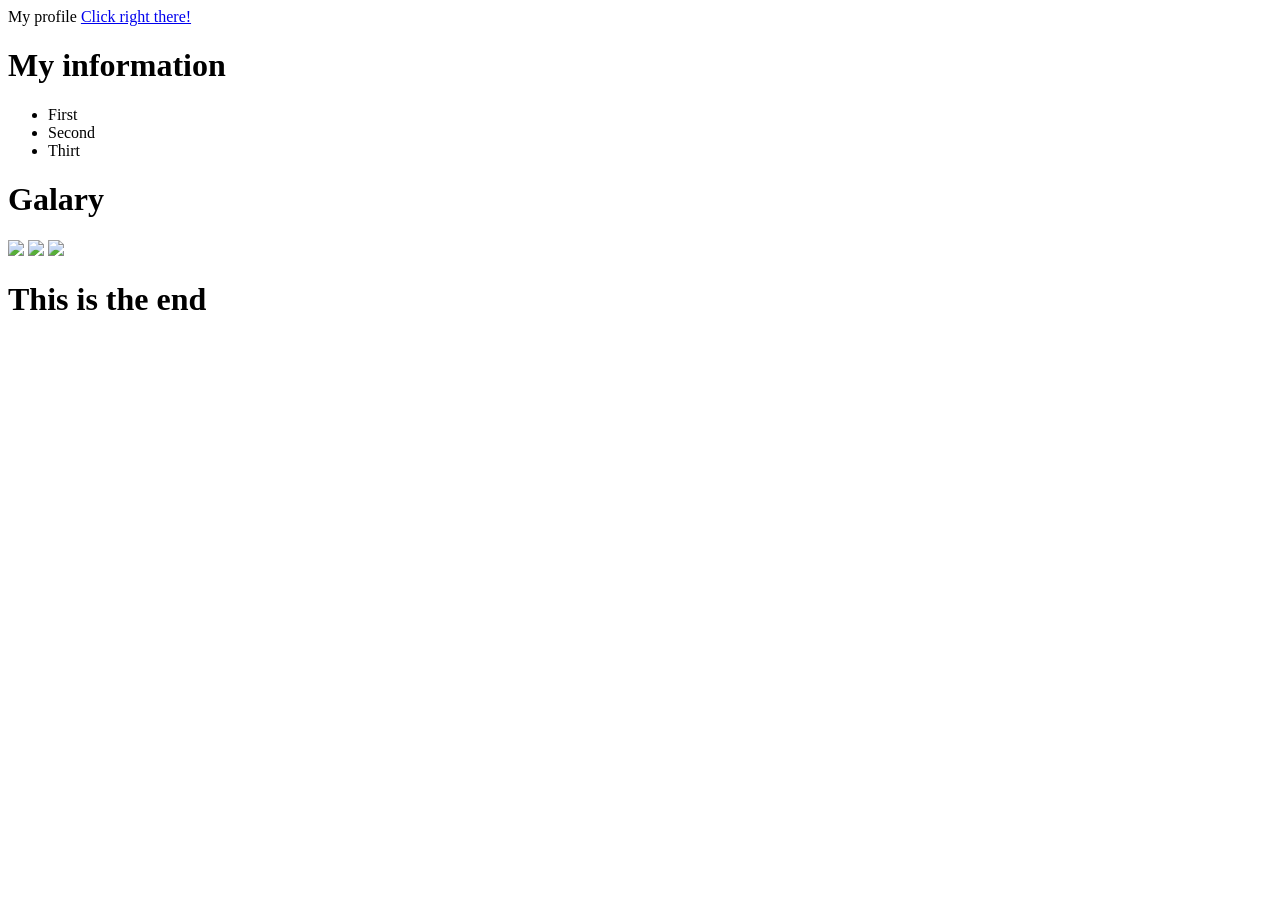
==== index.html @ 262cb3b0 "Create index.html" ====
<!DOCTYPE html>

<header>
    <title>Hi there!</title>
    <link rel="stylesheet" href="style.css">
</header>

<body>
    <main>
         My profile
         <a href="https://gn027c.github.io/">Click right there!</a>
    </main>
    <h1>My information</h1>
    <ul>
        <li>First</li>
        <li>Second</li>
        <li>Thirt</li>
    </ul>
    <h1>Galary</h1>
    <div class='flexbox'>
        <img 
            src='https://academic-innovation-online-learning.github.io/WD4E-Intro_to_HTML5/HTML-week3-sample_project1/images/band.jpeg'>
        <img
            src='https://academic-innovation-online-learning.github.io/WD4E-Intro_to_HTML5/HTML-week3-sample_project1/images/diag.jpg'>
        <img
            src='https://academic-innovation-online-learning.github.io/WD4E-Intro_to_HTML5/HTML-week3-sample_project1/images/lawquad.jpeg'>

    </div>
    <footer>
        <h1>
            This is the end
        </h1>
    </footer>
</body>
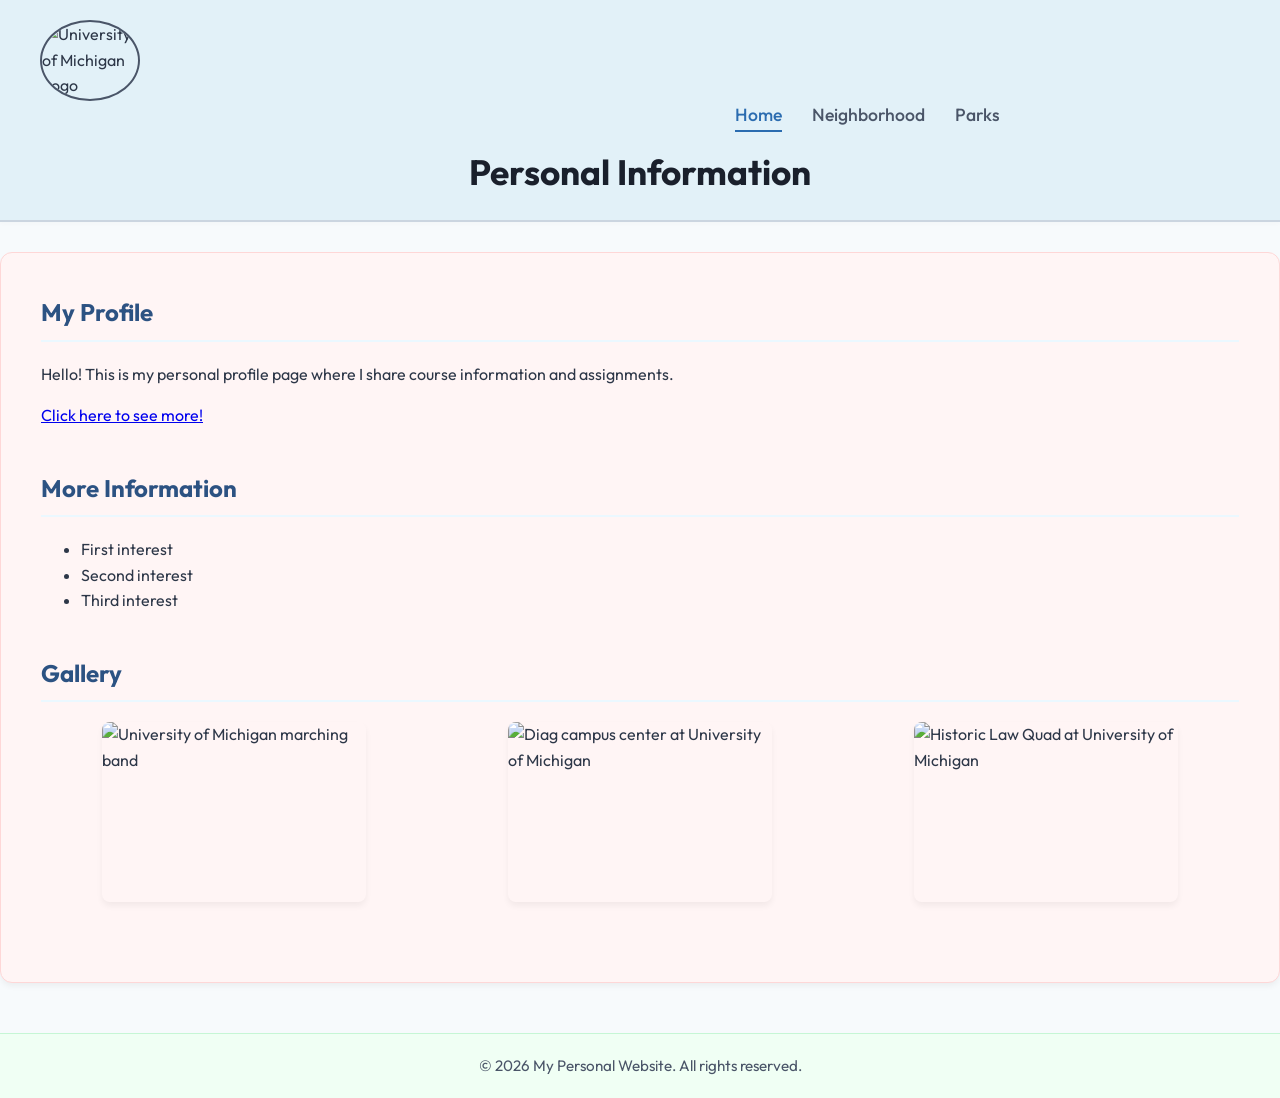
==== commit cd47660c: "Update index.html" ====
--- a/index.html
+++ b/index.html
@@ -1,34 +1,54 @@
 <!DOCTYPE html>
+<html lang="en">
+<head>
+    <meta charset="UTF-8">
+    <meta name="viewport" content="width=device-width, initial-scale=1.0">
+    <title>Home - My Profile</title>
+    <link rel="stylesheet" href="style.css">
+</head>
+<body>
+    <a href="#main" id="skip">Skip to Main Content</a>
 
-<header>
-    <title>Hi there!</title>
-    <link rel="stylesheet" href="style.css">
-</header>
+    <header>
+        <nav>
+            <img src="https://academic-innovation-online-learning.github.io/WD4E-Intro_to_HTML5/HTML-week3-sample_project1/images/band.jpeg" alt="University of Michigan Logo">
+            <ul>
+                <li><a href="index.html" class="active">Home</a></li>
+                <li><a href="neighborhood.html">Neighborhood</a></li>
+                <li><a href="parks.html">Parks</a></li>
+            </ul>
+        </nav>
+        <h1>Personal Information</h1>
+    </header>
 
-<body>
-    <main>
-         My profile
-         <a href="https://gn027c.github.io/">Click right there!</a>
+    <main id="main">
+        <section>
+            <h2>My Profile</h2>
+            <p>Hello! This is my personal profile page where I share course information and assignments.</p>
+            <a href="https://gn027c.github.io/">Click here to see more!</a>
+        </section>
+
+        <section>
+            <h2>More Information</h2>
+            <ul>
+                <li>First interest</li>
+                <li>Second interest</li>
+                <li>Third interest</li>
+            </ul>
+        </section>
+
+        <section>
+            <h2>Gallery</h2>
+            <div class="flex">
+                <img src="https://academic-innovation-online-learning.github.io/WD4E-Intro_to_HTML5/HTML-week3-sample_project1/images/band.jpeg" alt="University of Michigan marching band">
+                <img src="https://academic-innovation-online-learning.github.io/WD4E-Intro_to_HTML5/HTML-week3-sample_project1/images/diag.jpg" alt="Diag campus center at University of Michigan">
+                <img src="https://academic-innovation-online-learning.github.io/WD4E-Intro_to_HTML5/HTML-week3-sample_project1/images/lawquad.jpeg" alt="Historic Law Quad at University of Michigan">
+            </div>
+        </section>
     </main>
-    <h1>My information</h1>
-    <ul>
-        <li>First</li>
-        <li>Second</li>
-        <li>Thirt</li>
-    </ul>
-    <h1>Galary</h1>
-    <div class='flexbox'>
-        <img 
-            src='https://academic-innovation-online-learning.github.io/WD4E-Intro_to_HTML5/HTML-week3-sample_project1/images/band.jpeg'>
-        <img
-            src='https://academic-innovation-online-learning.github.io/WD4E-Intro_to_HTML5/HTML-week3-sample_project1/images/diag.jpg'>
-        <img
-            src='https://academic-innovation-online-learning.github.io/WD4E-Intro_to_HTML5/HTML-week3-sample_project1/images/lawquad.jpeg'>
 
-    </div>
     <footer>
-        <h1>
-            This is the end
-        </h1>
+        <p>© 2026 My Personal Website. All rights reserved.</p>
     </footer>
 </body>
+</html>
--- a/style.css
+++ b/style.css
@@ -0,0 +1,186 @@
+@import url('https://fonts.googleapis.com/css2?family=Outfit:wght@300;400;500;600;700&display=swap');
+
+/* General Styles */
+body {
+    font-family: 'Outfit', sans-serif;
+    color: #2d3748;
+    line-height: 1.6;
+    margin: 0;
+    padding: 0;
+    background-color: #f7fafc;
+}
+
+/* Accessibility Skip Link */
+#skip {
+    position: absolute;
+    top: -1000px;
+    left: -1000px;
+}
+
+#skip:focus {
+    position: fixed;
+    top: 15px;
+    left: 15px;
+    background-color: #ecc94b;
+    color: #1a202c;
+    font-weight: 600;
+    padding: 10px 20px;
+    border: 2px solid #1a202c;
+    border-radius: 6px;
+    text-decoration: none;
+    z-index: 1000;
+    box-shadow: 0 4px 6px -1px rgba(0, 0, 0, 0.1);
+}
+
+/* Header & Navigation */
+header {
+    background-color: #e2f1f8; /* Subtle powder blue */
+    padding: 20px 40px;
+    border-bottom: 2px solid #cbd5e0;
+    box-shadow: 0 2px 4px rgba(0,0,0,0.02);
+}
+
+header h1 {
+    margin: 15px 0 0 0;
+    color: #1a202c;
+    font-size: 2.2rem;
+    font-weight: 700;
+    text-align: center;
+}
+
+/* Requirement 3: Change nav element to inline-block and width ~80% */
+nav {
+    display: inline-block;
+    width: 80%;
+    vertical-align: middle;
+}
+
+/* Requirement 4: Use descendant selector to style navigation images to ~10% width */
+nav img {
+    display: inline-block;
+    width: 10%;
+    height: auto;
+    border-radius: 50%;
+    vertical-align: middle;
+    border: 2px solid #4a5568;
+}
+
+nav ul {
+    display: flex;
+    justify-content: flex-end;
+    list-style-type: none;
+    margin: 0;
+    padding: 0;
+    gap: 30px;
+}
+
+nav ul li a {
+    text-decoration: none;
+    color: #4a5568;
+    font-weight: 500;
+    font-size: 1.1rem;
+    transition: color 0.2s ease, border-bottom 0.2s ease;
+    padding-bottom: 4px;
+    border-bottom: 2px solid transparent;
+}
+
+nav ul li a:hover, nav ul li a.active {
+    color: #2b6cb0;
+    border-bottom: 2px solid #2b6cb0;
+}
+
+/* Requirement 2: Comment out existing styling for li element */
+/* 
+li {
+    display: inline-block;
+    width: 30%;
+}
+*/
+
+/* Main content container */
+main {
+    background-color: #fff5f5; /* Subtle light pink */
+    padding: 40px;
+    max-width: 1200px;
+    margin: 30px auto;
+    border-radius: 12px;
+    box-shadow: 0 4px 6px -1px rgba(0, 0, 0, 0.05);
+    border: 1px solid #fed7d7;
+}
+
+main section {
+    margin-bottom: 40px;
+}
+
+main h2 {
+    color: #2c5282;
+    border-bottom: 2px solid #ebf8ff;
+    padding-bottom: 8px;
+    margin-top: 0;
+}
+
+/* Photo Gallery */
+/* Requirement 8: Style the flex class to use flex. Play with flex-wrap and justify-content values */
+.flex {
+    display: flex;
+    flex-wrap: wrap;
+    justify-content: space-around;
+    gap: 20px;
+}
+
+.flex img {
+    width: 22%; /* 4 columns on wide screens */
+    min-width: 200px;
+    height: 180px;
+    object-fit: cover;
+    border-radius: 8px;
+    box-shadow: 0 4px 6px rgba(0,0,0,0.05);
+    transition: transform 0.3s ease, box-shadow 0.3s ease;
+}
+
+.flex img:hover {
+    transform: translateY(-5px);
+    box-shadow: 0 10px 15px -3px rgba(0, 0, 0, 0.1);
+}
+
+/* Requirement 5: Style the grid class to use a two-column grid where each column is approximately 40% */
+/* Requirement 7: Adjust the grid class using justify-content, align-items, and row-gap */
+.grid {
+    display: grid;
+    grid-template-columns: 40% 40%;
+    justify-content: space-around;
+    align-items: center;
+    row-gap: 30px;
+    column-gap: 5%;
+}
+
+/* Requirement 6: Use descendant selector to only style images in the grid class to have 100% width */
+.grid img {
+    width: 100%;
+    height: 250px;
+    object-fit: cover;
+    border-radius: 8px;
+    box-shadow: 0 4px 6px rgba(0,0,0,0.05);
+    border: 3px solid #e2e8f0;
+    transition: transform 0.3s ease, border-color 0.3s ease;
+}
+
+.grid img:hover {
+    transform: scale(1.02);
+    border-color: #2b6cb0;
+}
+
+/* Footer */
+footer {
+    background-color: #f0fff4; /* Subtle light green */
+    border-top: 1px solid #c6f6d5;
+    padding: 20px;
+    text-align: center;
+    color: #4a5568;
+    margin-top: 50px;
+}
+
+footer p {
+    margin: 0;
+    font-size: 0.95rem;
+}
